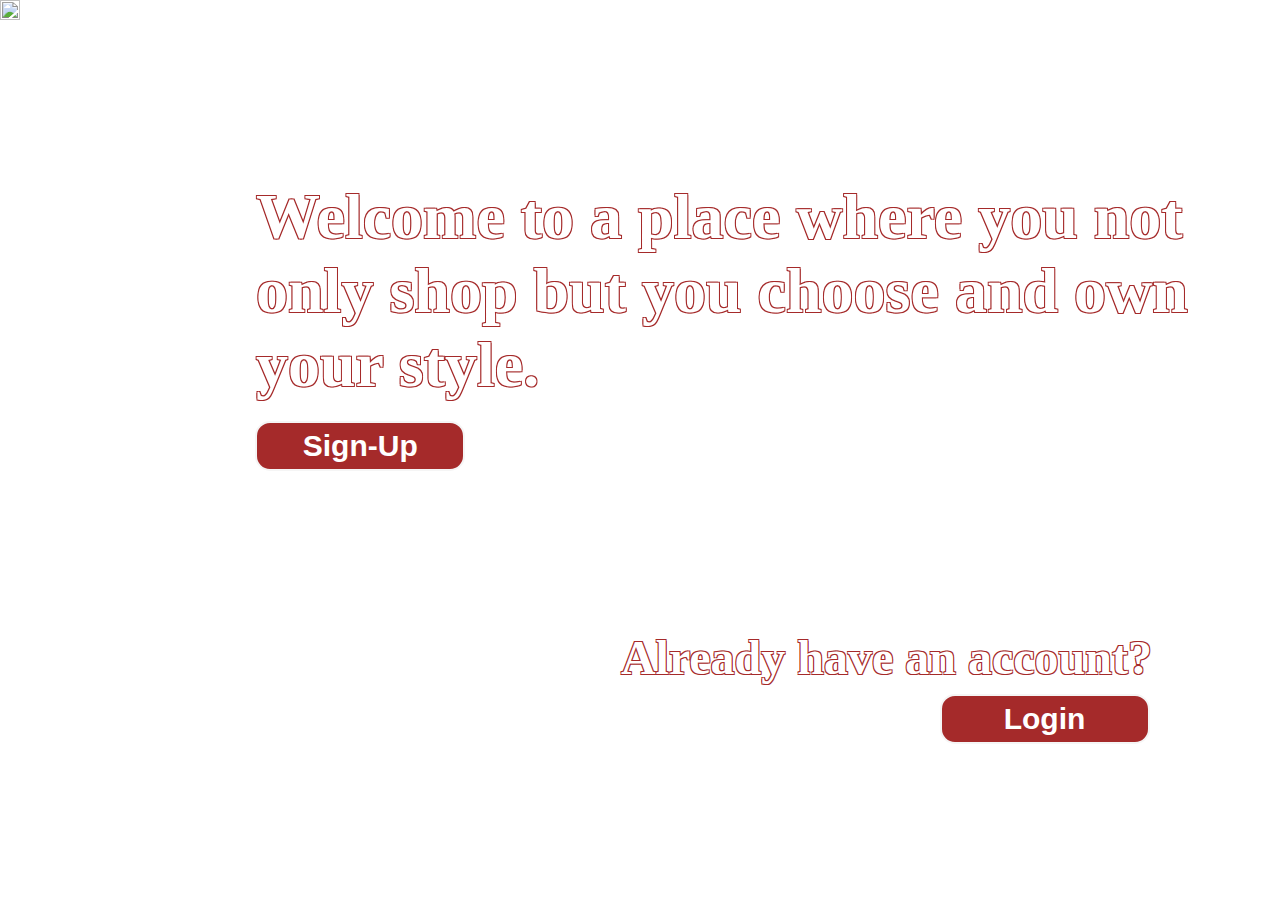
==== index.html @ 526a5228 "Update index.html" ====
<!DOCTYPE html>
<html lang="en">
<head>
    <meta charset="UTF-8">
    <meta name="viewport" content="width=device-width, initial-scale=1.0">
    <title>Welcome Page</title>
    <!-- <link rel="stylesheet" href="welcomePg.css"> -->

    <style>
        *{
    padding: 0;
    margin: 0;
    box-sizing: border-box;
}

.body{
    width: 100vw;
    height: 100vh;
    background-image: url(./img/83decb21-258d-425d-a8ac-4c98c4512f05-shutterstock-1128225152\ \(1\).jpg);
    background-position: center;
    background-size: cover;
    background-repeat: no-repeat;   
}
.logo{
    position: absolute;
    top: 0;
    left: 0;
    max-width: 100%; /* Allow the logo to resize based on screen size */
    height: auto;
}
.logo img{
    position: relative;
}

.body h1{
    color: white;
    text-shadow: -1px -1px brown, 1px -1px 0 brown, -1px 1px 0 brown, 1px 1px 0 brown;
    font-size: 4rem;
    position: absolute;
    top: 20%;
    left: 20%;
}

.button{
    display: inline-block;
    position: relative;
    width: 210px;
    height: 50px;
    border-radius: 15px;
    border: 2px solid whitesmoke;
    background-color: brown;
    color: white;
    /* top: 20px; */
    font-size: 30px;
    font-weight: 600;
}
.button:hover{
    cursor: pointer;
    color: white;
    background-color: rgba(222, 184, 135);
    border: 2px solid gray;
    font-weight: 800;
}

h1 .button{
    top: 70px;
    left: -300px;
}

h2{
    color: white;
    text-shadow: -1px -1px brown, 1px -1px 0 brown, -1px 1px 0 brown, 1px 1px 0 brown;
    font-size: 3rem;
    position: absolute;
    top: 70%;
    right: 10%;
}
h2 span{
    display: block;
}
h2 button{
    /* right: 0px; */
    display: block;
    left: 60%;
    width: 140px;
    height: 33.73px;
    font-size: 26.25px;
    /* top: 70px; */
}

/* Responsiveness */

@media screen and (max-width: 767px) {
    body{
        width: 100vw;
        height: 100vh;
    }
    .body h1 {
        font-size: 2rem;
        top: 15%;
        color: brown;
    }
    h2 {
        font-size: 1.5rem;
        top: 60%;
        right: 5%;
        color: brown;
    }
    h1 .button{
        font-size: 20px;
        left: 50%;
        transform: translateX(-50%);
    }
    h2 button {
        font-size: 20px;
        left: 50%;
        transform: translateX(-50%); /* Center horizontally */
    }
  }
    </style>
</head>

<body>
    <div class="body">
        <div class="logo">
            <img src="./img/Untitled_design-removebg-preview.png" alt="" style="height: 100% ; width: 100%;">
        </div>
        <h1>Welcome to a place where you not <br>
            only shop but you choose and own <br>
            your style.
            <a href="./sign-up.html">
                <button class="signup button">Sign-Up</button>
            </a>
        </h1>
        <h2>
            <span>Already have an account?</span>
            <button class="login button">Login</button>
        </h2>
        
    </div>
   
</body>
</html>
---- welcomePg.css ----
*{
    padding: 0;
    margin: 0;
    box-sizing: border-box;
}

.body{
    width: 100vw;
    height: 100vh;
    background-image: url(../img/83decb21-258d-425d-a8ac-4c98c4512f05-shutterstock-1128225152\ \(1\).jpg);
    background-position: center;
    background-size: cover;
    background-repeat: no-repeat;   
}
.logo{
    position: absolute;
    top: 0;
    left: 0;
    max-width: 100%; /* Allow the logo to resize based on screen size */
    height: auto;
}
.logo img{
    position: relative;
}

.body h1{
    color: white;
    text-shadow: -1px -1px brown, 1px -1px 0 brown, -1px 1px 0 brown, 1px 1px 0 brown;
    font-size: 4rem;
    position: absolute;
    top: 20%;
    left: 20%;
}

.button{
    display: inline-block;
    position: relative;
    width: 210px;
    height: 50px;
    border-radius: 15px;
    border: 2px solid whitesmoke;
    background-color: brown;
    color: white;
    /* top: 20px; */
    font-size: 30px;
    font-weight: 600;
}
.button:hover{
    cursor: pointer;
    color: white;
    background-color: rgba(222, 184, 135);
    border: 2px solid gray;
    font-weight: 800;
}

h1 .button{
    top: 70px;
    left: -300px;
}

h2{
    color: white;
    text-shadow: -1px -1px brown, 1px -1px 0 brown, -1px 1px 0 brown, 1px 1px 0 brown;
    font-size: 3rem;
    position: absolute;
    top: 70%;
    right: 10%;
}
h2 span{
    display: block;
}
h2 button{
    /* right: 0px; */
    display: block;
    left: 60%;
    width: 140px;
    height: 33.73px;
    font-size: 26.25px;
    /* top: 70px; */
}

/* Responsiveness */

@media screen and (max-width: 767px) {
    .body h1 {
        font-size: 2rem;
        top: 15%;
    }
    h2 {
        font-size: 1.5rem;
        top: 60%;
        right: 5%;
    }
    h1 .button{
        font-size: 20px;
        left: 50%;
        transform: translateX(-50%);
    }
    h2 button {
        font-size: 20px;
        left: 50%;
        transform: translateX(-50%); /* Center horizontally */
    }
  }
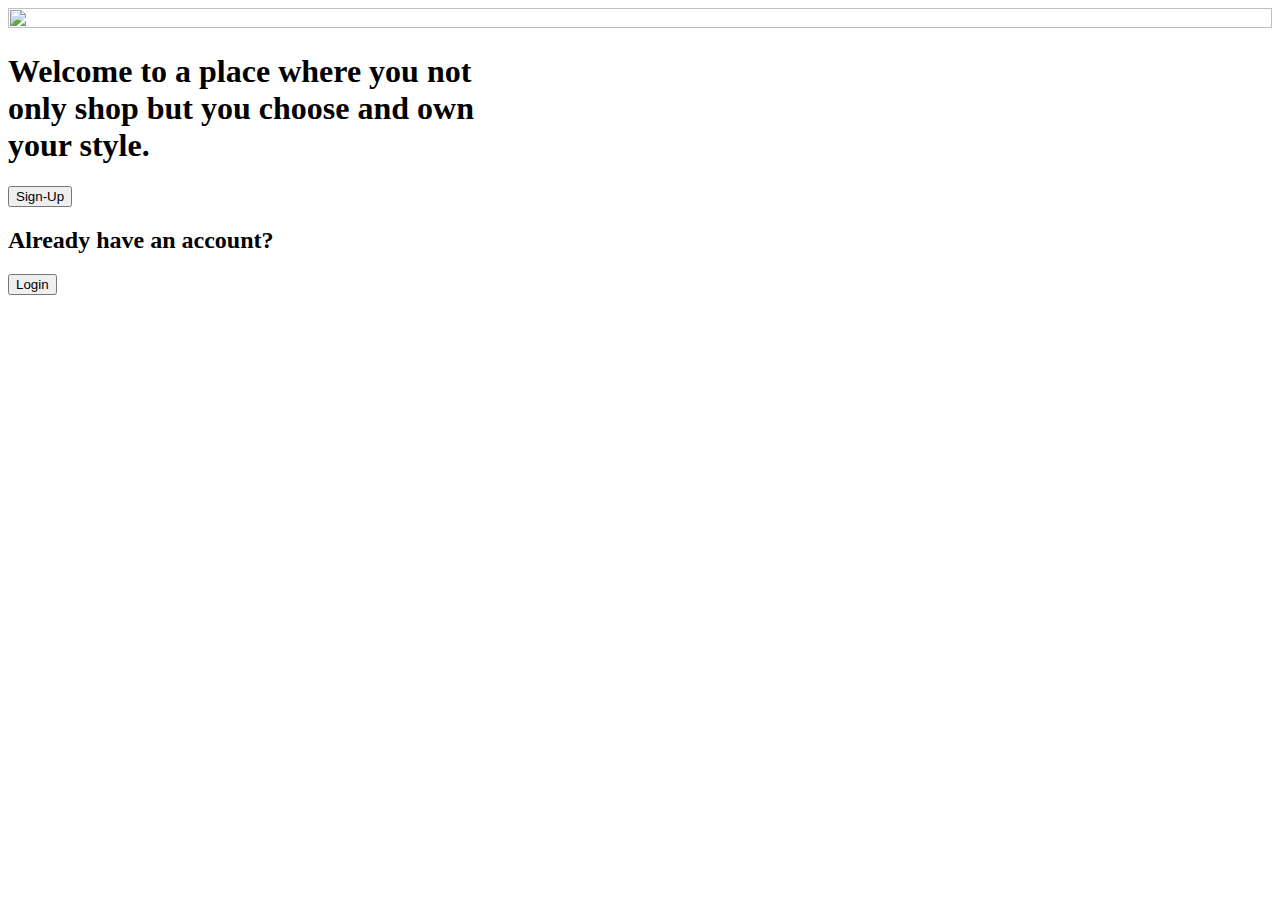
==== commit 162d8e16: "Add files via upload" ====
--- a/index.html
+++ b/index.html
@@ -4,140 +4,31 @@
     <meta charset="UTF-8">
     <meta name="viewport" content="width=device-width, initial-scale=1.0">
     <title>Welcome Page</title>
-    <!-- <link rel="stylesheet" href="welcomePg.css"> -->
-
-    <style>
-        *{
-    padding: 0;
-    margin: 0;
-    box-sizing: border-box;
-}
-
-.body{
-    width: 100vw;
-    height: 100vh;
-    background-image: url(./img/83decb21-258d-425d-a8ac-4c98c4512f05-shutterstock-1128225152\ \(1\).jpg);
-    background-position: center;
-    background-size: cover;
-    background-repeat: no-repeat;   
-}
-.logo{
-    position: absolute;
-    top: 0;
-    left: 0;
-    max-width: 100%; /* Allow the logo to resize based on screen size */
-    height: auto;
-}
-.logo img{
-    position: relative;
-}
-
-.body h1{
-    color: white;
-    text-shadow: -1px -1px brown, 1px -1px 0 brown, -1px 1px 0 brown, 1px 1px 0 brown;
-    font-size: 4rem;
-    position: absolute;
-    top: 20%;
-    left: 20%;
-}
-
-.button{
-    display: inline-block;
-    position: relative;
-    width: 210px;
-    height: 50px;
-    border-radius: 15px;
-    border: 2px solid whitesmoke;
-    background-color: brown;
-    color: white;
-    /* top: 20px; */
-    font-size: 30px;
-    font-weight: 600;
-}
-.button:hover{
-    cursor: pointer;
-    color: white;
-    background-color: rgba(222, 184, 135);
-    border: 2px solid gray;
-    font-weight: 800;
-}
-
-h1 .button{
-    top: 70px;
-    left: -300px;
-}
-
-h2{
-    color: white;
-    text-shadow: -1px -1px brown, 1px -1px 0 brown, -1px 1px 0 brown, 1px 1px 0 brown;
-    font-size: 3rem;
-    position: absolute;
-    top: 70%;
-    right: 10%;
-}
-h2 span{
-    display: block;
-}
-h2 button{
-    /* right: 0px; */
-    display: block;
-    left: 60%;
-    width: 140px;
-    height: 33.73px;
-    font-size: 26.25px;
-    /* top: 70px; */
-}
-
-/* Responsiveness */
-
-@media screen and (max-width: 767px) {
-    body{
-        width: 100vw;
-        height: 100vh;
-    }
-    .body h1 {
-        font-size: 2rem;
-        top: 15%;
-        color: brown;
-    }
-    h2 {
-        font-size: 1.5rem;
-        top: 60%;
-        right: 5%;
-        color: brown;
-    }
-    h1 .button{
-        font-size: 20px;
-        left: 50%;
-        transform: translateX(-50%);
-    }
-    h2 button {
-        font-size: 20px;
-        left: 50%;
-        transform: translateX(-50%); /* Center horizontally */
-    }
-  }
-    </style>
+    <link rel="stylesheet" href="./css/welcomePg.css">
 </head>
 
 <body>
-    <div class="body">
-        <div class="logo">
-            <img src="./img/Untitled_design-removebg-preview.png" alt="" style="height: 100% ; width: 100%;">
-        </div>
+    <div class="logo">
+        <img src="./img/Untitled_design-removebg-preview.png" alt="" style="height: 100% ; width: 100%;">
+    </div>
+    <div class="body1">
         <h1>Welcome to a place where you not <br>
             only shop but you choose and own <br>
             your style.
-            <a href="./sign-up.html">
-                <button class="signup button">Sign-Up</button>
-            </a>
         </h1>
+        <a href="./sign-up.html">
+            <button class="signup button">Sign-Up</button>
+        </a>
+    </div> 
+
+    <div class="body2">
         <h2>
-            <span>Already have an account?</span>
+            Already have an account?
+        </h2>
+        <a href="#">
             <button class="login button">Login</button>
-        </h2>
-        
+        </a>
     </div>
    
 </body>
-</html>
+</html>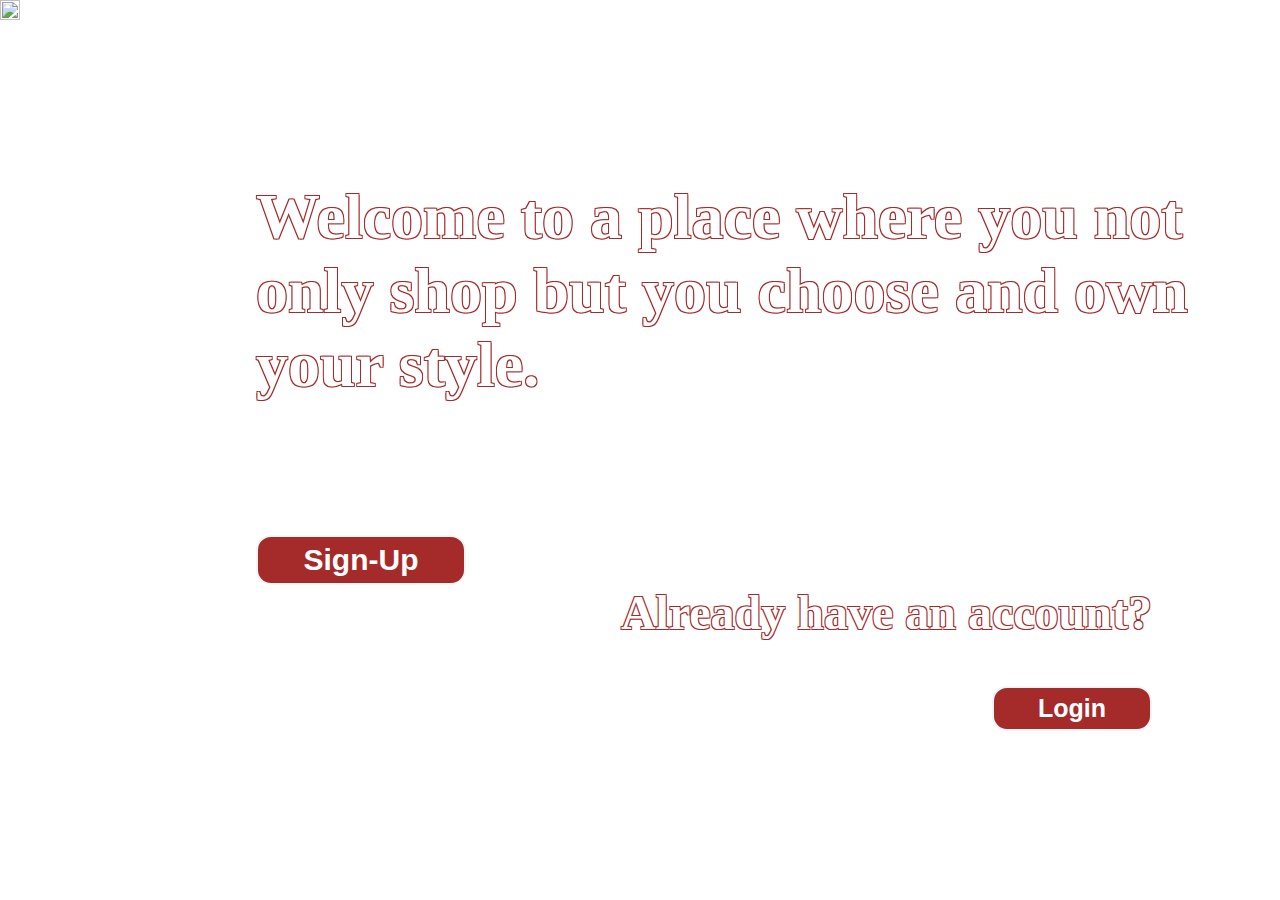
==== commit d95a54a9: "Update index.html" ====
--- a/index.html
+++ b/index.html
@@ -4,7 +4,7 @@
     <meta charset="UTF-8">
     <meta name="viewport" content="width=device-width, initial-scale=1.0">
     <title>Welcome Page</title>
-    <link rel="stylesheet" href="./css/welcomePg.css">
+    <link rel="stylesheet" href="welcomePg.css">
 </head>
 
 <body>
@@ -31,4 +31,4 @@
     </div>
    
 </body>
-</html>+</html>
--- a/welcomePg.css
+++ b/welcomePg.css
@@ -0,0 +1,130 @@
+*{
+    padding: 0;
+    margin: 0;
+    box-sizing: border-box;
+}
+
+body{
+    width: 100vw;
+    height: 100vh;
+    background-image: url(../img/83decb21-258d-425d-a8ac-4c98c4512f05-shutterstock-1128225152\ \(1\).jpg);
+    background-position: center;
+    background-size: cover;
+    background-repeat: no-repeat;   
+}
+.logo{
+    position: absolute;
+    top: 0;
+    left: 0;
+    max-width: 100%; /* Allow the logo to resize based on screen size */
+    height: auto;
+}
+.logo img{
+    position: relative;
+}
+
+.body1{
+    width: 100%;
+    height: 45%;
+    position: absolute;
+    top: 20%;
+}
+h1{
+    color: white;
+    text-shadow: -1px -1px brown, 1px -1px 0 brown, -1px 1px 0 brown, 1px 1px 0 brown;
+    font-size: 4rem;
+    position: absolute;
+    left: 20%;
+}
+
+.button{
+    display: block;
+    width: 210px;
+    height: 50px;
+    border-radius: 15px;
+    border: 2px solid whitesmoke;
+    background-color: brown;
+    color: white;
+    font-size: 30px;
+    font-weight: 600;
+    text-decoration: none;
+}
+.button:hover{
+    cursor: pointer;
+    color: white;
+    background-color: rgba(222, 184, 135);
+    border: 2px solid gray;
+    font-weight: 800;
+}
+
+.signup{
+    position: absolute;
+    bottom: 0;
+    left: 20%;  
+}
+
+.body2{
+    width: 100%;
+    height: 35%;
+    /* background-color: red; */
+    position: absolute;
+    bottom: 0%;
+}
+h2{
+    color: white;
+    text-shadow: -1px -1px brown, 1px -1px 0 brown, -1px 1px 0 brown, 1px 1px 0 brown;
+    font-size: 3rem;
+    position: absolute;
+    /* top: 70%; */
+    right: 10%;
+}
+
+.login{
+    position: absolute;
+    right: 10%;
+    top: 32%;
+    display: block;
+    
+    width: 160px;
+    height: 45px;
+    font-size: 25px;
+    
+}
+
+/* Responsiveness */
+
+@media screen and (max-width: 780px) {
+    body{
+        width: 100vw;
+        height: 100vh;
+        overflow: hidden;
+    }
+    
+    h1{
+        text-shadow: -0.5px -0.5px brown, 0.5px -0.5px 0 brown, -0.5px 1px 0 brown, 1px 1px 0 brown;
+        /* text-shadow: none; */
+        font-size: 2rem;
+        /* top: 15%; */
+        /* color: brown; */
+        left: 5%;
+    }
+    h2 {
+        font-size: 1.8rem;
+        text-align: right;
+        right: 5%;
+        /* color: brown; */
+        text-shadow: -0.5px -0.5px brown, 0.5px -0.5px 0 brown, -0.5px 1px 0 brown, 1px 1px 0 brown;
+    }
+
+    .signup{
+        font-size: 20px;
+        width: 120px;
+        left: 5%;
+        bottom: 15%;
+    }
+    .login {
+        font-size: 20px;
+        width: 100px;
+        right: 5%;
+    }
+  }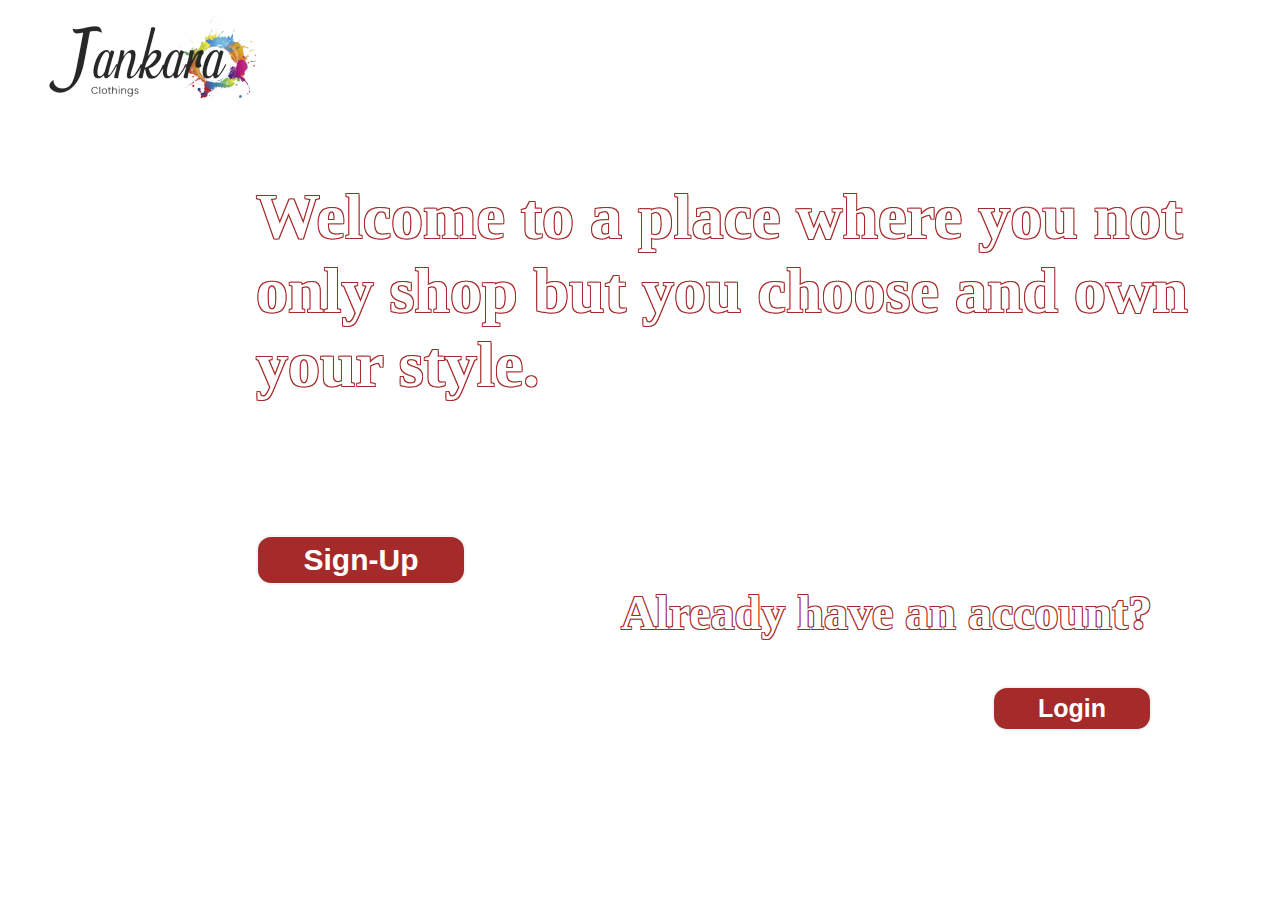
==== commit 91a2e109: "Update index.html" ====
--- a/index.html
+++ b/index.html
@@ -9,7 +9,7 @@
 
 <body>
     <div class="logo">
-        <img src="./img/Untitled_design-removebg-preview.png" alt="" style="height: 100% ; width: 100%;">
+        <img src="Untitled_design-removebg-preview.png" alt="" style="height: 100% ; width: 100%;">
     </div>
     <div class="body1">
         <h1>Welcome to a place where you not <br>
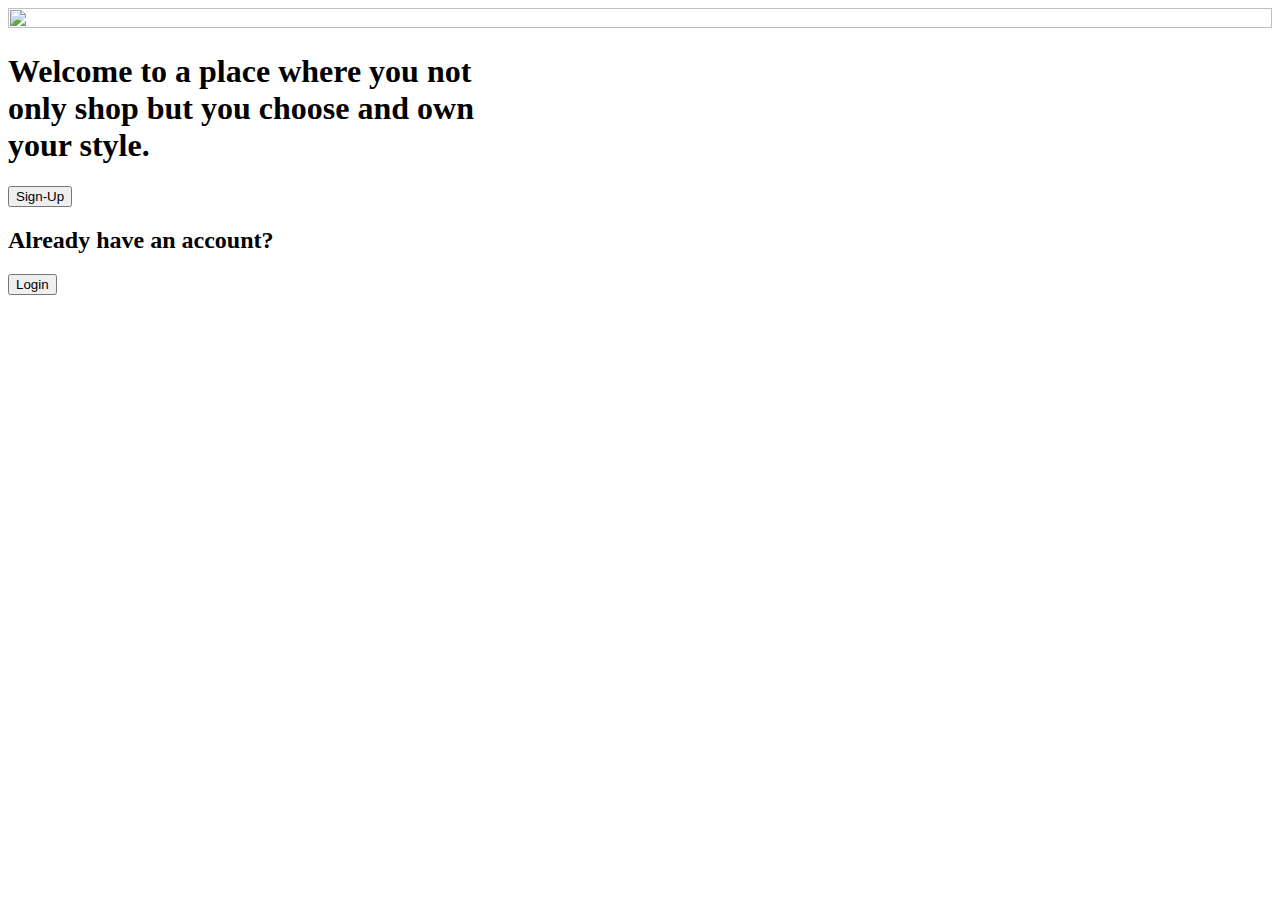
==== commit 14882d78: "Add files via upload" ====
--- a/index.html
+++ b/index.html
@@ -4,12 +4,12 @@
     <meta charset="UTF-8">
     <meta name="viewport" content="width=device-width, initial-scale=1.0">
     <title>Welcome Page</title>
-    <link rel="stylesheet" href="welcomePg.css">
+    <link rel="stylesheet" href="./css/welcomePg.css">
 </head>
 
 <body>
     <div class="logo">
-        <img src="Untitled_design-removebg-preview.png" alt="" style="height: 100% ; width: 100%;">
+        <img src="./img/Untitled_design-removebg-preview.png" alt="" style="height: 100% ; width: 100%;">
     </div>
     <div class="body1">
         <h1>Welcome to a place where you not <br>
@@ -31,4 +31,4 @@
     </div>
    
 </body>
-</html>
+</html>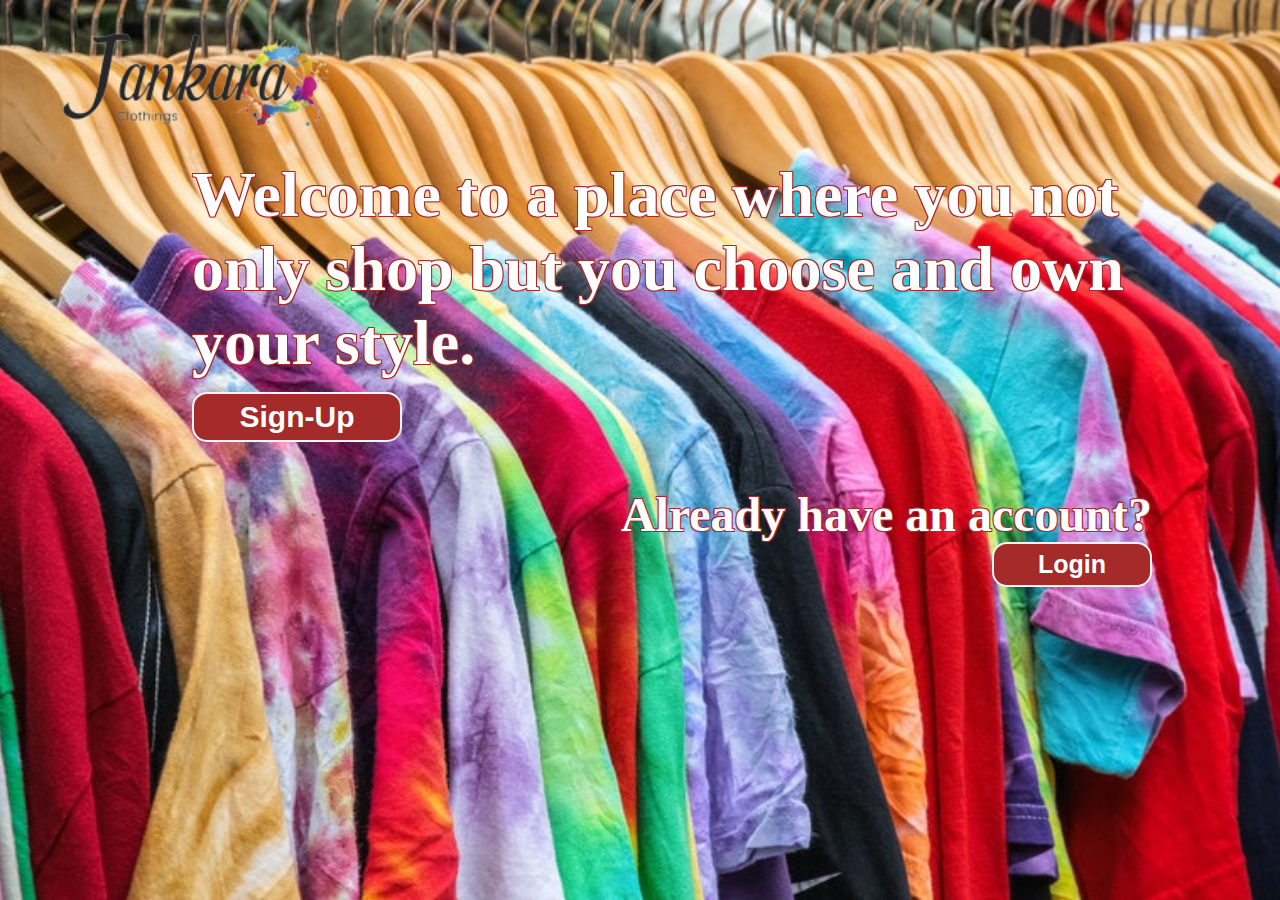
==== commit ede74d4b: "Update index.html" ====
--- a/index.html
+++ b/index.html
@@ -4,12 +4,12 @@
     <meta charset="UTF-8">
     <meta name="viewport" content="width=device-width, initial-scale=1.0">
     <title>Welcome Page</title>
-    <link rel="stylesheet" href="./css/welcomePg.css">
+    <link rel="stylesheet" href="welcomePg.css">
 </head>
 
 <body>
     <div class="logo">
-        <img src="./img/Untitled_design-removebg-preview.png" alt="" style="height: 100% ; width: 100%;">
+        <img src="Untitled_design-removebg-preview.png" alt="" style="height: 100% ; width: 100%;">
     </div>
     <div class="body1">
         <h1>Welcome to a place where you not <br>
@@ -31,4 +31,4 @@
     </div>
    
 </body>
-</html>+</html>
--- a/welcomePg.css
+++ b/welcomePg.css
@@ -0,0 +1,145 @@
+*{
+    padding: 0;
+    margin: 0;
+    box-sizing: border-box;
+}
+a{
+    text-decoration: none;
+}
+
+body{
+    width: 100vw;
+    height: 100vh;
+    background-image: url(83decb21-258d-425d-a8ac-4c98c4512f05-shutterstock-1128225152\ \(1\).jpg);
+    background-position: center;
+    background-size: cover;
+    background-repeat: no-repeat;  
+    display: block; 
+}
+.logo{
+    position: relative;
+    width: 30%;
+    /* min-width: 26%; */
+    height: auto;
+    /* background-color: red; */
+}
+
+.body1{
+    width: 100%;
+    height: auto;
+    position: relative;
+    /* background-color: red; */
+}
+h1{
+    color: white;
+    text-shadow: -1px -1px brown, 1px -1px 0 brown, -1px 1px 0 brown, 1px 1px 0 brown;
+    font-size: 4rem;
+    /* position: absolute; */
+    position: relative;
+    margin-left: 15%;
+    display: block;
+}
+
+.signup{
+    /* position: absolute; */
+    position: relative;
+    /* bottom: 0; */
+    margin-top: 1%;
+    margin-left: 15%;  
+    width: 210px;
+    height: 50px;
+}
+.button{
+    display: block;
+    border-radius: 15px;
+    border: 2px solid whitesmoke;
+    background-color: brown;
+    color: white;
+    font-size: 30px;
+    font-weight: 600;
+}
+.button:hover{
+    cursor: pointer;
+    color: white;
+    background-color: rgba(222, 184, 135);
+    border: 2px solid gray;
+    font-weight: 800;
+}
+
+
+.body2{
+    width: 100%;
+    height: auto;
+    /* background-color: red; */
+    position: relative;
+    top: 5%;
+    
+}
+h2{
+    color: white;
+    text-shadow: -1px -1px brown, 1px -1px 0 brown, -1px 1px 0 brown, 1px 1px 0 brown;
+    font-size: 3rem;
+    /* position: absolute; */
+    text-align: end;
+    display: block;
+    margin-right: 10%;
+    
+}
+
+.login{
+    position: relative;
+    top: 5%;
+    margin-left: auto;
+    width: 160px;
+    height: 45px;
+    font-size: 25px;
+    margin-right: 10%;
+    
+}
+
+/* Responsiveness */
+
+@media screen and (max-width: 780px) {
+    body{
+        width: 100vw;
+        height: 100vh;
+        overflow: hidden;
+        background-image: url(83decb21-258d-425d-a8ac-4c98c4512f05-shutterstock-1128225152\ \(1\).jpg);
+        background-position: center;
+        background-size: cover;
+        background-repeat: no-repeat;   
+    }
+    .logo{
+        width: 100%;
+
+    }
+    
+    h1{
+        text-shadow: -0.5px -0.5px brown, 0.5px -0.5px 0 brown, -0.5px 1px 0 brown, 1px 1px 0 brown;
+        /* text-shadow: none; */
+        font-size: 2rem;
+        /* top: 15%; */
+        /* color: brown; */
+        margin-left: 5%;
+    }
+    h2 {
+        font-size: 1.8rem;
+        text-align: right;
+        margin-right: 5%;
+        /* color: brown; */
+        text-shadow: -0.5px -0.5px brown, 0.5px -0.5px 0 brown, -0.5px 1px 0 brown, 1px 1px 0 brown;
+    }
+
+    .signup{
+        font-size: 20px;
+        width: 120px;
+        margin-left: 5%;
+        margin-top: 5%;
+    }
+    .login {
+        font-size: 20px;
+        width: 100px;
+        margin-top: 4%;
+        margin-right: 5%;
+    }
+  }
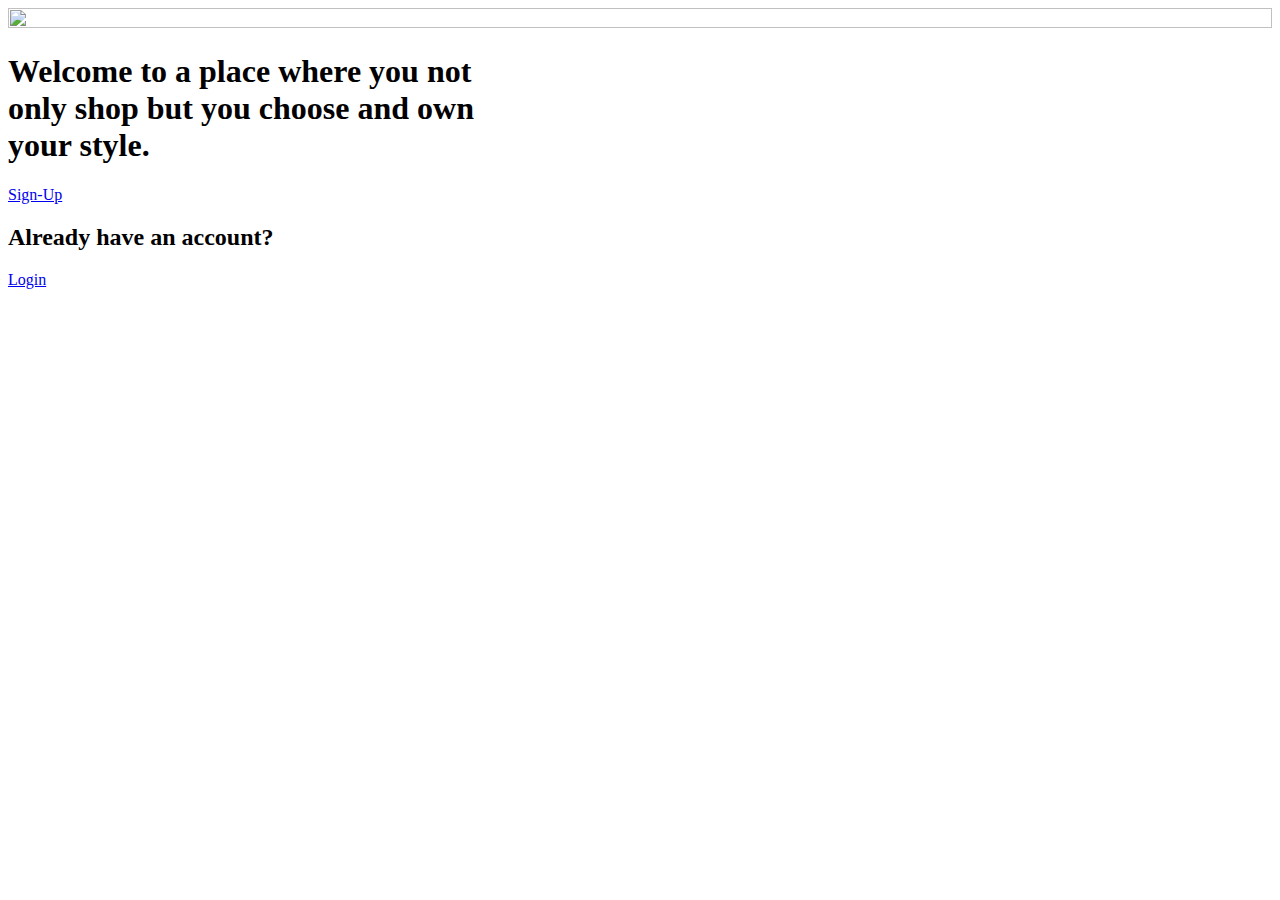
==== commit 84fc922b: "Add files via upload" ====
--- a/index.html
+++ b/index.html
@@ -4,31 +4,31 @@
     <meta charset="UTF-8">
     <meta name="viewport" content="width=device-width, initial-scale=1.0">
     <title>Welcome Page</title>
-    <link rel="stylesheet" href="welcomePg.css">
+    <link rel="stylesheet" href="./css/welcomePg.css">
 </head>
 
 <body>
     <div class="logo">
-        <img src="Untitled_design-removebg-preview.png" alt="" style="height: 100% ; width: 100%;">
+        <img src="./img/Untitled_design-removebg-preview.png" alt="" style="height: 100% ; width: 100%;">
     </div>
     <div class="body1">
         <h1>Welcome to a place where you not <br>
             only shop but you choose and own <br>
             your style.
         </h1>
-        <a href="./sign-up.html">
-            <button class="signup button">Sign-Up</button>
-        </a>
+        <div class="signup button">
+            <a href="./sign-up.html">Sign-Up</a>
+        </div>
     </div> 
 
     <div class="body2">
         <h2>
             Already have an account?
         </h2>
-        <a href="#">
-            <button class="login button">Login</button>
-        </a>
+        <div class="login button">
+            <a href="#">Login</a>
+        </div>
     </div>
    
 </body>
-</html>
+</html>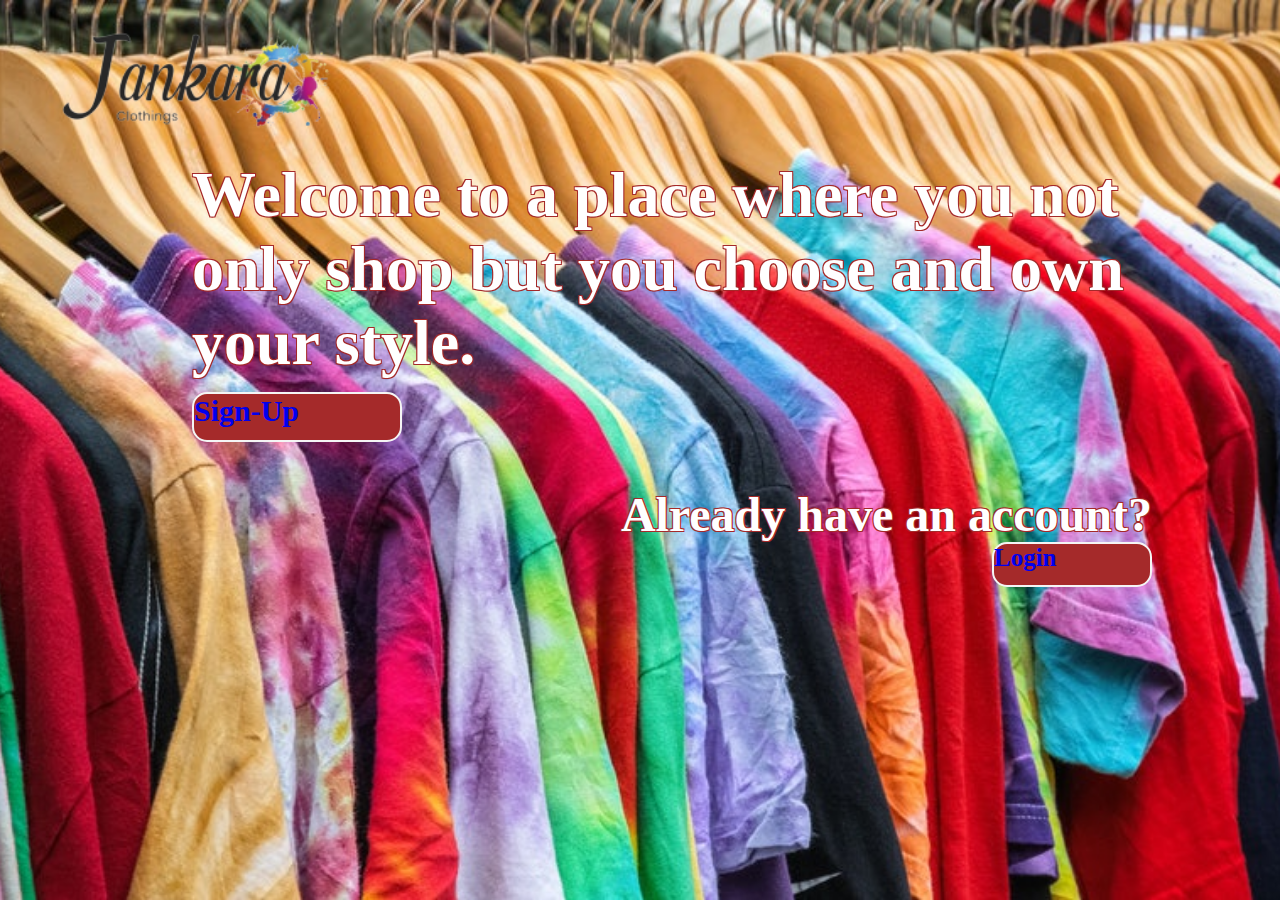
==== commit 9e289c10: "Update index.html" ====
--- a/index.html
+++ b/index.html
@@ -4,12 +4,12 @@
     <meta charset="UTF-8">
     <meta name="viewport" content="width=device-width, initial-scale=1.0">
     <title>Welcome Page</title>
-    <link rel="stylesheet" href="./css/welcomePg.css">
+    <link rel="stylesheet" href="welcomePg.css">
 </head>
 
 <body>
     <div class="logo">
-        <img src="./img/Untitled_design-removebg-preview.png" alt="" style="height: 100% ; width: 100%;">
+        <img src="Untitled_design-removebg-preview.png" alt="" style="height: 100% ; width: 100%;">
     </div>
     <div class="body1">
         <h1>Welcome to a place where you not <br>
@@ -31,4 +31,4 @@
     </div>
    
 </body>
-</html>+</html>
--- a/welcomePg.css
+++ b/welcomePg.css
@@ -0,0 +1,145 @@
+*{
+    padding: 0;
+    margin: 0;
+    box-sizing: border-box;
+}
+a{
+    text-decoration: none;
+}
+
+body{
+    width: 100vw;
+    height: 100vh;
+    background-image: url(83decb21-258d-425d-a8ac-4c98c4512f05-shutterstock-1128225152\ \(1\).jpg);
+    background-position: center;
+    background-size: cover;
+    background-repeat: no-repeat;  
+    display: block; 
+}
+.logo{
+    position: relative;
+    width: 30%;
+    /* min-width: 26%; */
+    height: auto;
+    /* background-color: red; */
+}
+
+.body1{
+    width: 100%;
+    height: auto;
+    position: relative;
+    /* background-color: red; */
+}
+h1{
+    color: white;
+    text-shadow: -1px -1px brown, 1px -1px 0 brown, -1px 1px 0 brown, 1px 1px 0 brown;
+    font-size: 4rem;
+    /* position: absolute; */
+    position: relative;
+    margin-left: 15%;
+    display: block;
+}
+
+.signup{
+    /* position: absolute; */
+    position: relative;
+    /* bottom: 0; */
+    margin-top: 1%;
+    margin-left: 15%;  
+    width: 210px;
+    height: 50px;
+}
+.button{
+    display: block;
+    border-radius: 15px;
+    border: 2px solid whitesmoke;
+    background-color: brown;
+    color: white;
+    font-size: 30px;
+    font-weight: 600;
+}
+.button:hover{
+    cursor: pointer;
+    color: white;
+    background-color: rgba(222, 184, 135);
+    border: 2px solid gray;
+    font-weight: 800;
+}
+
+
+.body2{
+    width: 100%;
+    height: auto;
+    /* background-color: red; */
+    position: relative;
+    top: 5%;
+    
+}
+h2{
+    color: white;
+    text-shadow: -1px -1px brown, 1px -1px 0 brown, -1px 1px 0 brown, 1px 1px 0 brown;
+    font-size: 3rem;
+    /* position: absolute; */
+    text-align: end;
+    display: block;
+    margin-right: 10%;
+    
+}
+
+.login{
+    position: relative;
+    top: 5%;
+    margin-left: auto;
+    width: 160px;
+    height: 45px;
+    font-size: 25px;
+    margin-right: 10%;
+    
+}
+
+/* Responsiveness */
+
+@media screen and (max-width: 780px) {
+    body{
+        width: 100vw;
+        height: 100vh;
+        overflow: hidden;
+        background-image: url(83decb21-258d-425d-a8ac-4c98c4512f05-shutterstock-1128225152\ \(1\).jpg);
+        background-position: center;
+        background-size: cover;
+        background-repeat: no-repeat;   
+    }
+    .logo{
+        width: 100%;
+
+    }
+    
+    h1{
+        text-shadow: -0.5px -0.5px brown, 0.5px -0.5px 0 brown, -0.5px 1px 0 brown, 1px 1px 0 brown;
+        /* text-shadow: none; */
+        font-size: 2rem;
+        /* top: 15%; */
+        /* color: brown; */
+        margin-left: 5%;
+    }
+    h2 {
+        font-size: 1.8rem;
+        text-align: right;
+        margin-right: 5%;
+        /* color: brown; */
+        text-shadow: -0.5px -0.5px brown, 0.5px -0.5px 0 brown, -0.5px 1px 0 brown, 1px 1px 0 brown;
+    }
+
+    .signup{
+        font-size: 20px;
+        width: 120px;
+        margin-left: 5%;
+        margin-top: 5%;
+    }
+    .login {
+        font-size: 20px;
+        width: 100px;
+        margin-top: 4%;
+        margin-right: 5%;
+    }
+  }
